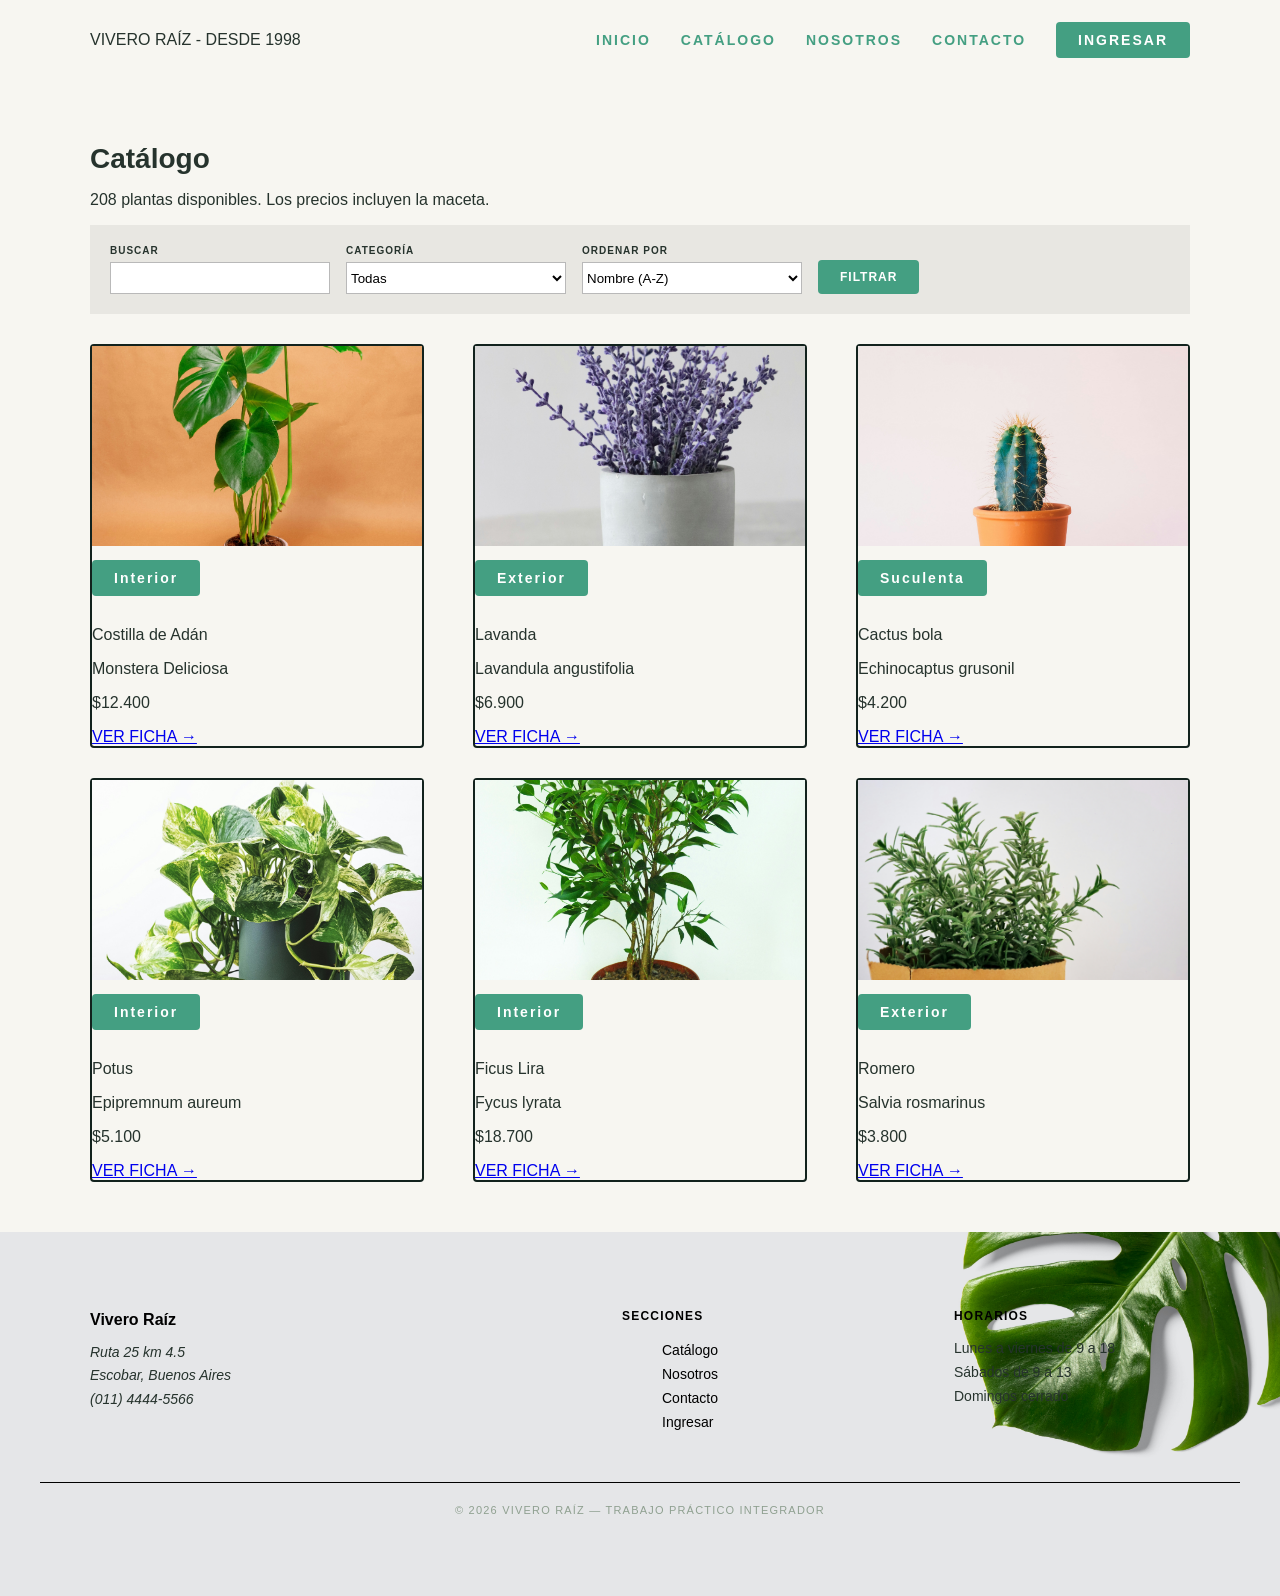
==== catalogo.html @ cc9f1218 "Add files via upload" ====
﻿<!DOCTYPE html>

<html lang="es">
<head>
    <meta charset="utf-8">
	<meta name="viewport" content="width=device-width, initial-scale=1.0"> 
    <title>Vivero Raíz</title>
    <link rel="stylesheet" href="./css/estilos.css">
</head>
<body>
   
<header>

    <p>VIVERO RAÍZ - DESDE 1998</p>

    <nav class="menu-navegacion">  
            <a class="boton-comun" href="index.html">INICIO</a>
            <a class="boton-comun" href="catalogo.html">CATÁLOGO</a>
            <a class="boton-comun" href="productos.html">NOSOTROS</a>
            <a class="boton-comun" href="contacto.html">CONTACTO</a>
            <a class="boton-ingresar" href="login.html">INGRESAR</a>
    </nav>

</header> 

<section class="catalogo">

<div class="contenedor">

<h1>Catálogo</h1>
<p> 208 plantas disponibles. Los precios incluyen la maceta.</p> 

<div class="filtros">
    <div>
        <label for="buscar">BUSCAR</label>
        <input type="text" id="buscar" placeholder="">
    </div>

<div>
  <label for="categoria">CATEGORÍA</label>
  <select id="categoria">
  <option>Todas</option>
  <option>Interior</option>
  <option>Exterior</option>
  <option>Suculentas</option>
  </select>
</div>

<div>
 <label for="ordenar">ORDENAR POR</label>
 <select id="ordenar">
 <option>Nombre (A-Z)</option>
 <option>Nombre (Z-A)</option>
 <option>Precio menor</option>
 <option>Precio mayor</option>
 </select>
</div>

<div class="contenedor-boton-filtro">
<button type="button">FILTRAR</button>
</div>
 </div>

<div class="productos-grid">
  
          <article class="producto">
            <img src="img/adan.jpg" alt="costilla de Adan">
            <div class="info prod">
              <h3 class="boton-b boton-b-lleno">Interior</h3>
              <p>Costilla de Adán</p>
              <p>Monstera Deliciosa</p>
              <p>$12.400</p>
              <a href="#" class="ver ficha">VER FICHA →</a>
            </div>
          </article>

        <article class="producto">
            <img src="img/lavanda.jpg" alt="lavanda">
            <div class="info prod">
              <h3 class="boton-b boton-b-lleno">Exterior</h3>
              <p>Lavanda</p>
              <p>Lavandula angustifolia</p>
              <p>$6.900</p>
              <a href="#" class="ver ficha">VER FICHA →</a>
            </div>
          </article>

            <article class="producto">
            <img src="img/cactus.jpg" alt="cactus bola">
            <div class="info prod">
              <h3 class="boton-b boton-b-lleno">Suculenta</h3>
              <p>Cactus bola</p>
              <p>Echinocaptus grusonil</p>
              <p>$4.200</p>
              <a href="#" class="ver ficha">VER FICHA →</a>
            </div>
          </article>

            <article class="producto">
            <img src="img/potus.jpg" alt="potus">
            <div class="info prod">
              <h3 class="boton-b boton-b-lleno">Interior</h3>
              <p>Potus</p>
              <p>Epipremnum aureum</p>
              <p>$5.100</p>
              <a href="#" class="ver ficha">VER FICHA →</a>
            </div>
          </article>

            <article class="producto">
            <img src="img/ficus.jpg" alt="ficus lira">
            <div class="info prod">
              <h3 class="boton-b boton-b-lleno">Interior</h3>
              <p>Ficus Lira</p>
              <p>Fycus lyrata</p>
              <p>$18.700</p>
              <a href="#" class="ver ficha">VER FICHA →</a>
            </div>
          </article>

            <article class="producto">
            <img src="img/romero.jpg" alt="romero">
            <div class="info prod">
              <h3 class="boton-b boton-b-lleno">Exterior</h3>
              <p>Romero</p>
              <p>Salvia rosmarinus</p>
              <p>$3.800</p>
              <a href="#" class="ver ficha">VER FICHA →</a>
            </div>
          </article>
      
        </div>

      </div>
    </section>
    

  </main>

  <footer>
    <div class="contenedor">
      <div>
        <h2>Vivero Raíz</h2>
        <address>
          Ruta 25 km 4.5<br>
          Escobar, Buenos Aires<br>
          (011) 4444-5566
        </address>
      </div>
      <div>
        <h3>Secciones</h3>
        <ul>
          <li><a href="catalogo.html">Catálogo</a></li>
          <li><a href="index.html#nosotros">Nosotros</a></li>
          <li><a href="contacto.html">Contacto</a></li>
          <li><a href="login.html">Ingresar</a></li>
        </ul>
      </div>
      <div>
        <h3>Horarios</h3>
        <p>Lunes a viernes de 9 a 18<br>
        Sábados de 9 a 13<br>
        Domingos cerrado</p>
      </div>
    </div>
    <p class="copyright">© 2026 Vivero Raíz — Trabajo Práctico Integrador</p>
  </footer>


</body>
</html>
---- css/estilos.css ----
/* INDEX */

body {
    margin: 0;
    background-color: #F7F6F1;
    color: #26332D;
    font-family: Arial, sans-serif;
}

.contenedor {
    max-width: 1100px;
    margin: 0 auto;
}

header {
    max-width: 1100px;
    margin: 0 auto;
    display: flex;
    align-items: center;
    justify-content: space-between;
    padding: 15px 0;
}

.menu-navegacion {
    display: flex;
    align-items: center;
    gap: 30px;
}
 
.boton-comun {
    text-decoration: none;
    color: #449f82;          
    font-size: 14px;
    letter-spacing: 2px;
    font-weight: bold;    
}

.boton-ingresar {
    text-decoration: none;
    color: #ffffff;
    background-color: #449f82;
    padding: 10px 22px;
    font-size: 14px;
    letter-spacing: 2px;
    font-weight: bold;
    display: inline-block; 
    border-radius: 4px; 
}

.principal {
    background-image: url('../img/back3.jpg');
    background-size: cover;
    background-position: center;
    background-repeat: no-repeat;
    padding: 65px 40px;
}

.principal p {
    margin-bottom: 24px;
    max-width: 600px;
}

.botones-a {
    display: flex;
    gap: 14px;
    list-style: none; 
    border-radius: 4px;  
}

.boton-b {
    text-decoration: none;
    padding: 10px 22px;
    font-size: 14px;
    letter-spacing: 2px;
    font-weight: bold;
    display: inline-block;
    border-radius: 4px;
}

.boton-b-lleno {
    background-color: #449f82;
    color: #ffffff;
    border-radius: 4px;
}

.boton-b-borde {
    background-color: transparent;
    color: #12221d;
    border: 1px solid #12221d;
    border-radius: 4px;
}

/* Categorías */
.categorias .contenedor {
  max-width: 1100px;
}

.categorias-grid {
  display: grid;
  grid-template-columns: 300px 300px 300px;
  gap: 24px;
  margin-top: 32px;
  padding: 40px 0 80px;
}

.categorias-grid article img {
  width: 100%;
  height: 180px;
  object-fit: cover;
}

.categorias-grid article {
  border: 2px solid #12221d;
  border-radius: 4px;
}

.categorias-grid .info {
  padding: 16px;
}

.categorias-grid h3 {
  font-size: 16px;
  margin-bottom: 6px;
}

.categorias-grid p {
  font-size: 14px;
  color: #26332D;
  margin-bottom: 10px;
}

.categorias-grid .ver-mas {
  font-size: 12px;
  font-weight: 700;
  letter-spacing: 2px;
  text-decoration: underline;
}

/*  Sección Un vivero */
.nosotros {
  background: #F7F6F1;
}

.nosotros .contenido {
  display: grid;
  grid-template-columns: 530px 530px;
  gap: 40px;
  align-items: center;
  padding: 35px 0
}

.nosotros .contenido img {
  width: 100%;
  height: 260px;
  object-fit: cover;
  border: 2px solid #12221d;
  border-radius: 4px;
}

.texto-justificado {
  text-align: justify;
}

.nosotros ul {
  margin: 18px 0 24px;
}

.nosotros li {
  font-size: 14px;
  margin-bottom: 8px;
  padding-left: 18px;
  position: relative;
}

/*Intranet*/

.cta-intranet .contenedor {
  display: flex;
  align-items: center;
  justify-content: space-between;
  gap: 24px;
  width: 100%;
  flex-wrap: wrap;
}

.cta-intranet h2 {
  font-size: 19px;
  margin-bottom: 4px;
}

.cta-intranet p {
  color: #000000;
  font-size: 14px;
}

/*Footer*/
footer {
    background-image: url('../img/back3.jpg');
    background-size: cover;
    background-position: center;
    background-repeat: no-repeat;
    padding: 65px 40px;
}

footer .contenedor {
  display: grid;
  grid-template-columns: 500px 300px 300px;
  gap: 32px;
}

footer h2 {
  color: #000000;
  font-size: 16px;
  margin-bottom: 12px;
}

footer h3 {
  color: #000000;
  font-size: 12px;
  letter-spacing: 1.2px;
  text-transform: uppercase;
  margin-bottom: 12px;
}

footer address,
footer p,
footer li {
  font-size: 14px;
  line-height: 1.7;
}

footer ul {
   list-style: none;
}

footer ul li a {
    text-decoration: none;
    color: #000000;
}

footer .copyright {
  text-align: center;
  font-size: 11px;
  letter-spacing: 1.2px;
  text-transform: uppercase;
  color: #8fa090;
  border-top: 1px solid #000000;
  margin-top: 32px;
  padding-top: 18px;
}

/* CATALOGO *

/* FILTROS */

.catalogo {
  padding: 40px 0 50px;
}

.catalogo h1 {
  font-size: 28px;
  margin-bottom: 10px;
}

/* FILTROS */

.filtros {
 background-color: #e8e7e2;
 padding: 20px;
 display: flex;
 align-items: flex-end;
 gap: 16px;
 margin-bottom: 30px;
}

.filtros div {
  display: flex;
  flex-direction: column;
}

.filtros label {
  font-size: 10px;
  font-weight: bold;
  letter-spacing: 1px;
  margin-bottom: 6px;
}

.filtros input,
.filtros select {
  width: 220px;
  height: 32px;
  box-sizing: border-box;
  border: 1px solid #b9b9b9;
  background-color: #ffffff;
}

.filtros button {
  background-color: #449f82;
  color: #ffffff;
  border-radius: 4px;
  border: none;
  padding: 10px 22px;
  font-size: 12px;
  font-weight: bold;
  letter-spacing: 1px;
  cursor: pointer;
}

/* TARJETAS */

.producto {
  border: 1px solid #d5d5d5;
  border: 2px solid #12221d;
  border-radius: 4px;
}

.producto img {
  width: 100%;
  height: 200px;
  object-fit: cover;
  display: block;
}

.producto-info h2 {
  font-size: 18px;
  margin-top: 0;
  margin-bottom: 6px;
}


/* TARJETAS PRODUCTOS*/

.productos-grid {
  display: flex;             
  flex-wrap: wrap;           
  justify-content: space-between; 
  row-gap: 30px;             
}

.productos-grid .producto {
  flex-basis: 30%;          
}
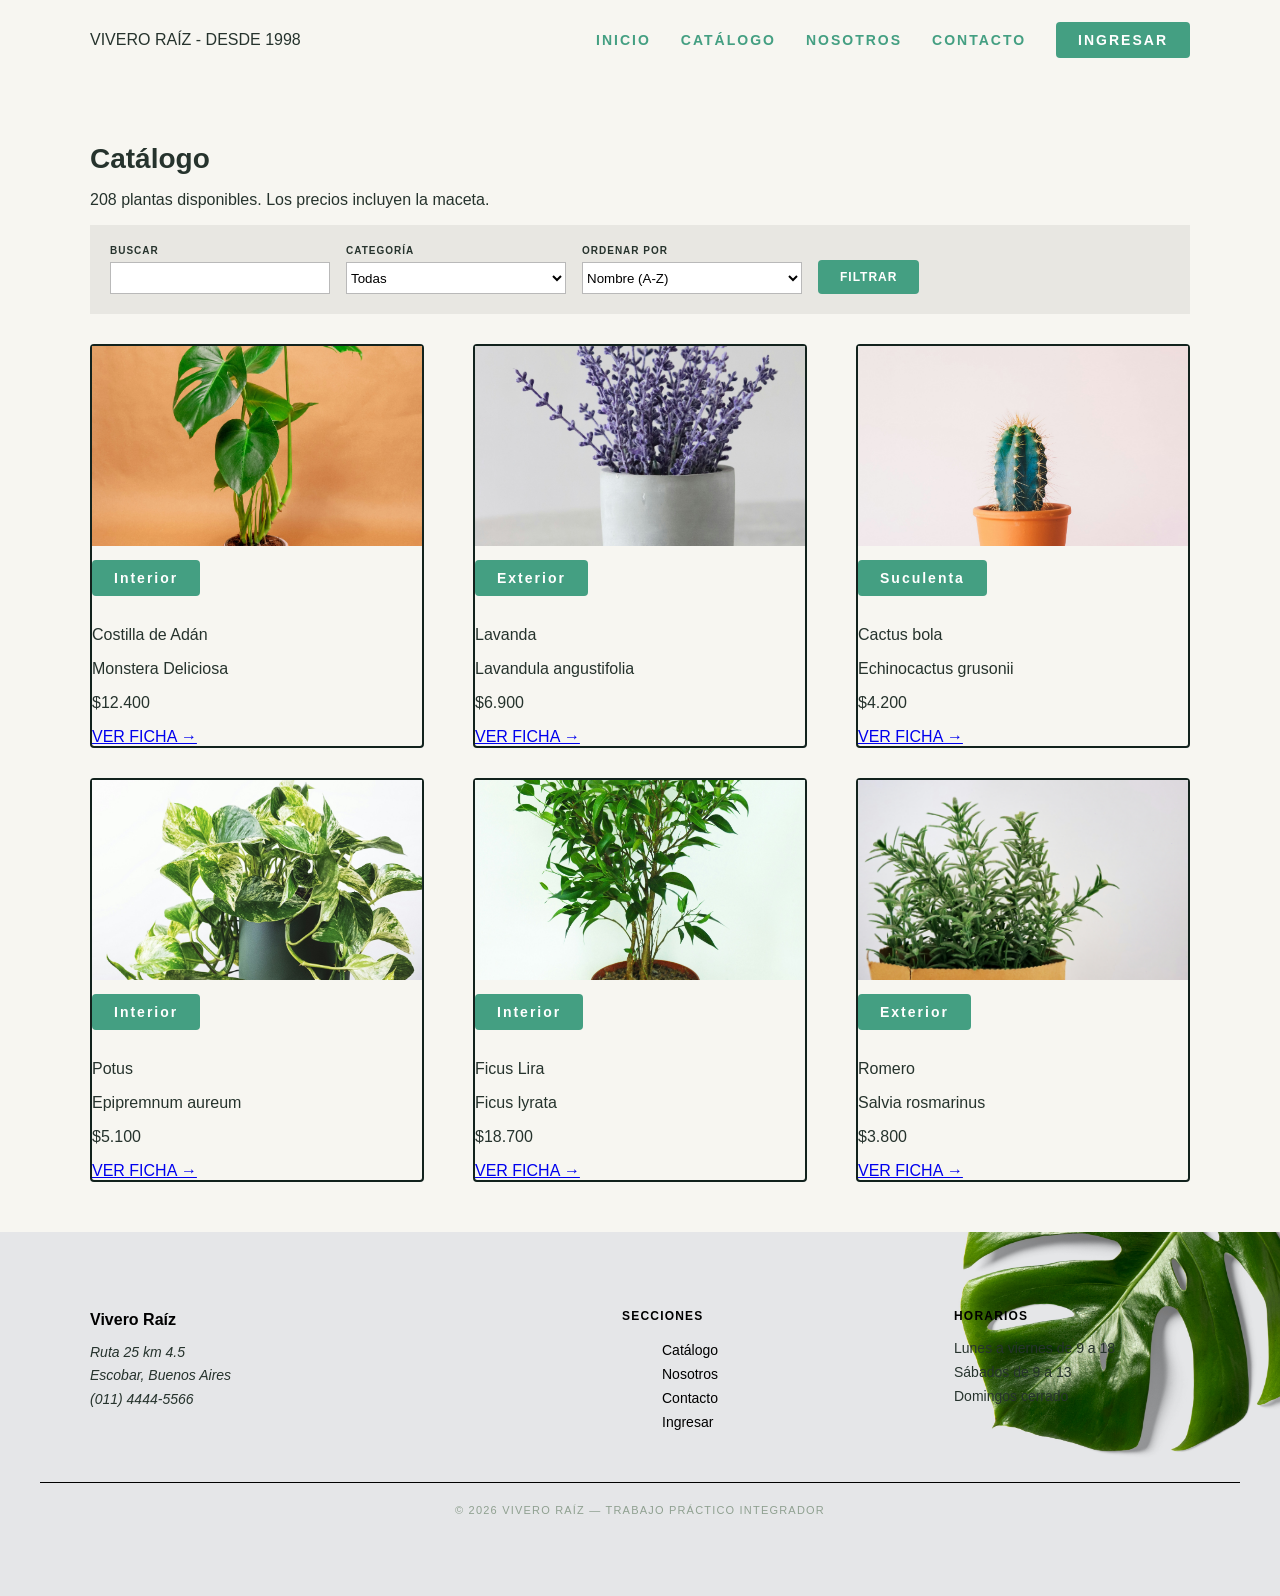
==== commit 5178a22d: "Add files via upload Se adjuntan archivos modificados y se agregan páginas." ====
--- a/catalogo.html
+++ b/catalogo.html
@@ -1,171 +1,171 @@
-﻿<!DOCTYPE html>
-
-<html lang="es">
-<head>
-    <meta charset="utf-8">
-	<meta name="viewport" content="width=device-width, initial-scale=1.0"> 
-    <title>Vivero Raíz</title>
-    <link rel="stylesheet" href="./css/estilos.css">
-</head>
-<body>
-   
-<header>
-
-    <p>VIVERO RAÍZ - DESDE 1998</p>
-
-    <nav class="menu-navegacion">  
-            <a class="boton-comun" href="index.html">INICIO</a>
-            <a class="boton-comun" href="catalogo.html">CATÁLOGO</a>
-            <a class="boton-comun" href="productos.html">NOSOTROS</a>
-            <a class="boton-comun" href="contacto.html">CONTACTO</a>
-            <a class="boton-ingresar" href="login.html">INGRESAR</a>
-    </nav>
-
-</header> 
-
-<section class="catalogo">
-
-<div class="contenedor">
-
-<h1>Catálogo</h1>
-<p> 208 plantas disponibles. Los precios incluyen la maceta.</p> 
-
-<div class="filtros">
-    <div>
-        <label for="buscar">BUSCAR</label>
-        <input type="text" id="buscar" placeholder="">
-    </div>
-
-<div>
-  <label for="categoria">CATEGORÍA</label>
-  <select id="categoria">
-  <option>Todas</option>
-  <option>Interior</option>
-  <option>Exterior</option>
-  <option>Suculentas</option>
-  </select>
-</div>
-
-<div>
- <label for="ordenar">ORDENAR POR</label>
- <select id="ordenar">
- <option>Nombre (A-Z)</option>
- <option>Nombre (Z-A)</option>
- <option>Precio menor</option>
- <option>Precio mayor</option>
- </select>
-</div>
-
-<div class="contenedor-boton-filtro">
-<button type="button">FILTRAR</button>
-</div>
- </div>
-
-<div class="productos-grid">
-  
-          <article class="producto">
-            <img src="img/adan.jpg" alt="costilla de Adan">
-            <div class="info prod">
-              <h3 class="boton-b boton-b-lleno">Interior</h3>
-              <p>Costilla de Adán</p>
-              <p>Monstera Deliciosa</p>
-              <p>$12.400</p>
-              <a href="#" class="ver ficha">VER FICHA →</a>
-            </div>
-          </article>
-
-        <article class="producto">
-            <img src="img/lavanda.jpg" alt="lavanda">
-            <div class="info prod">
-              <h3 class="boton-b boton-b-lleno">Exterior</h3>
-              <p>Lavanda</p>
-              <p>Lavandula angustifolia</p>
-              <p>$6.900</p>
-              <a href="#" class="ver ficha">VER FICHA →</a>
-            </div>
-          </article>
-
-            <article class="producto">
-            <img src="img/cactus.jpg" alt="cactus bola">
-            <div class="info prod">
-              <h3 class="boton-b boton-b-lleno">Suculenta</h3>
-              <p>Cactus bola</p>
-              <p>Echinocaptus grusonil</p>
-              <p>$4.200</p>
-              <a href="#" class="ver ficha">VER FICHA →</a>
-            </div>
-          </article>
-
-            <article class="producto">
-            <img src="img/potus.jpg" alt="potus">
-            <div class="info prod">
-              <h3 class="boton-b boton-b-lleno">Interior</h3>
-              <p>Potus</p>
-              <p>Epipremnum aureum</p>
-              <p>$5.100</p>
-              <a href="#" class="ver ficha">VER FICHA →</a>
-            </div>
-          </article>
-
-            <article class="producto">
-            <img src="img/ficus.jpg" alt="ficus lira">
-            <div class="info prod">
-              <h3 class="boton-b boton-b-lleno">Interior</h3>
-              <p>Ficus Lira</p>
-              <p>Fycus lyrata</p>
-              <p>$18.700</p>
-              <a href="#" class="ver ficha">VER FICHA →</a>
-            </div>
-          </article>
-
-            <article class="producto">
-            <img src="img/romero.jpg" alt="romero">
-            <div class="info prod">
-              <h3 class="boton-b boton-b-lleno">Exterior</h3>
-              <p>Romero</p>
-              <p>Salvia rosmarinus</p>
-              <p>$3.800</p>
-              <a href="#" class="ver ficha">VER FICHA →</a>
-            </div>
-          </article>
-      
-        </div>
-
-      </div>
-    </section>
-    
-
-  </main>
-
-  <footer>
-    <div class="contenedor">
-      <div>
-        <h2>Vivero Raíz</h2>
-        <address>
-          Ruta 25 km 4.5<br>
-          Escobar, Buenos Aires<br>
-          (011) 4444-5566
-        </address>
-      </div>
-      <div>
-        <h3>Secciones</h3>
-        <ul>
-          <li><a href="catalogo.html">Catálogo</a></li>
-          <li><a href="index.html#nosotros">Nosotros</a></li>
-          <li><a href="contacto.html">Contacto</a></li>
-          <li><a href="login.html">Ingresar</a></li>
-        </ul>
-      </div>
-      <div>
-        <h3>Horarios</h3>
-        <p>Lunes a viernes de 9 a 18<br>
-        Sábados de 9 a 13<br>
-        Domingos cerrado</p>
-      </div>
-    </div>
-    <p class="copyright">© 2026 Vivero Raíz — Trabajo Práctico Integrador</p>
-  </footer>
-
-
-</body>
+<!DOCTYPE html>
+
+<html lang="es">
+<head>
+    <meta charset="utf-8">
+	<meta name="viewport" content="width=device-width, initial-scale=1.0"> 
+    <title>Catálogo - Vivero Raíz</title>
+    <link rel="stylesheet" href="./css/estilos.css">
+</head>
+<body>
+
+<header>
+
+    <p>VIVERO RAÍZ - DESDE 1998</p>
+
+    <nav class="menu-navegacion">  
+            <a class="boton-comun" href="index.html">INICIO</a>
+            <a class="boton-comun" href="catalogo.html">CATÁLOGO</a>
+            <a class="boton-comun" href="nosotros.html">NOSOTROS</a>
+            <a class="boton-comun" href="contacto.html">CONTACTO</a>
+            <a class="boton-ingresar" href="login.html">INGRESAR</a>
+    </nav>
+</header> 
+
+<main> 
+
+<section class="catalogo">
+
+<div class="contenedor">
+
+<h1>Catálogo</h1>
+<p> 208 plantas disponibles. Los precios incluyen la maceta.</p> 
+
+<div class="filtros">
+    <div>
+        <label for="buscar">BUSCAR</label>
+        <input type="text" id="buscar" placeholder="">
+    </div>
+
+<div>
+  <label for="categoria">CATEGORÍA</label>
+  <select id="categoria">
+  <option>Todas</option>
+  <option>Interior</option>
+  <option>Exterior</option>
+  <option>Suculentas</option>
+  </select>
+</div>
+
+<div>
+ <label for="ordenar">ORDENAR POR</label>
+ <select id="ordenar">
+ <option>Nombre (A-Z)</option>
+ <option>Nombre (Z-A)</option>
+ <option>Precio menor</option>
+ <option>Precio mayor</option>
+ </select>
+</div>
+
+<div class="contenedor-boton-filtro">
+<button type="button">FILTRAR</button>
+</div>
+ </div>
+
+<div class="productos-grid">
+  
+          <article class="producto">
+            <img src="img/adan.jpg" alt="costilla de Adan">
+            <div class="info prod">
+              <h3 class="boton-b boton-b-lleno">Interior</h3>
+              <p>Costilla de Adán</p>
+              <p>Monstera Deliciosa</p>
+              <p>$12.400</p>
+              <a href="#" class="ver ficha">VER FICHA →</a>
+            </div>
+          </article>
+
+        <article class="producto">
+            <img src="img/lavanda.jpg" alt="lavanda">
+            <div class="info prod">
+              <h3 class="boton-b boton-b-lleno">Exterior</h3>
+              <p>Lavanda</p>
+              <p>Lavandula angustifolia</p>
+              <p>$6.900</p>
+              <a href="#" class="ver ficha">VER FICHA →</a>
+            </div>
+          </article>
+
+            <article class="producto">
+            <img src="img/cactus.jpg" alt="cactus bola">
+            <div class="info prod">
+              <h3 class="boton-b boton-b-lleno">Suculenta</h3>
+              <p>Cactus bola</p>
+              <p>Echinocactus grusonii</p>
+              <p>$4.200</p>
+              <a href="#" class="ver ficha">VER FICHA →</a>
+            </div>
+          </article>
+
+            <article class="producto">
+            <img src="img/potus.jpg" alt="potus">
+            <div class="info prod">
+              <h3 class="boton-b boton-b-lleno">Interior</h3>
+              <p>Potus</p>
+              <p>Epipremnum aureum</p>
+              <p>$5.100</p>
+              <a href="#" class="ver ficha">VER FICHA →</a>
+            </div>
+          </article>
+
+            <article class="producto">
+            <img src="img/ficus.jpg" alt="ficus lira">
+            <div class="info prod">
+              <h3 class="boton-b boton-b-lleno">Interior</h3>
+              <p>Ficus Lira</p>
+              <p>Ficus lyrata</p>
+              <p>$18.700</p>
+              <a href="#" class="ver ficha">VER FICHA →</a>
+            </div>
+          </article>
+
+            <article class="producto">
+            <img src="img/romero.jpg" alt="romero">
+            <div class="info prod">
+              <h3 class="boton-b boton-b-lleno">Exterior</h3>
+              <p>Romero</p>
+              <p>Salvia rosmarinus</p>
+              <p>$3.800</p>
+              <a href="#" class="ver ficha">VER FICHA →</a>
+            </div>
+          </article>
+      
+        </div>
+
+      </div>
+    </section>
+    
+
+  </main>
+
+  <footer>
+    <div class="contenedor">
+      <div>
+        <h2>Vivero Raíz</h2>
+        <address>
+          Ruta 25 km 4.5<br>
+          Escobar, Buenos Aires<br>
+          (011) 4444-5566
+        </address>
+      </div>
+      <div>
+        <h3>Secciones</h3>
+        <ul>
+          <li><a href="catalogo.html">Catálogo</a></li>
+          <li><a href="nosotros.html">Nosotros</a></li>
+          <li><a href="contacto.html">Contacto</a></li>
+          <li><a href="login.html">Ingresar</a></li>
+        </ul>
+      </div>
+      <div>
+        <h3>Horarios</h3>
+        <p>Lunes a viernes de 9 a 18<br>
+        Sábados de 9 a 13<br>
+        Domingos cerrado</p>
+      </div>
+    </div>
+    <p class="copyright">© 2026 Vivero Raíz — Trabajo Práctico Integrador</p>
+  </footer>
+
+</body>
 </html>
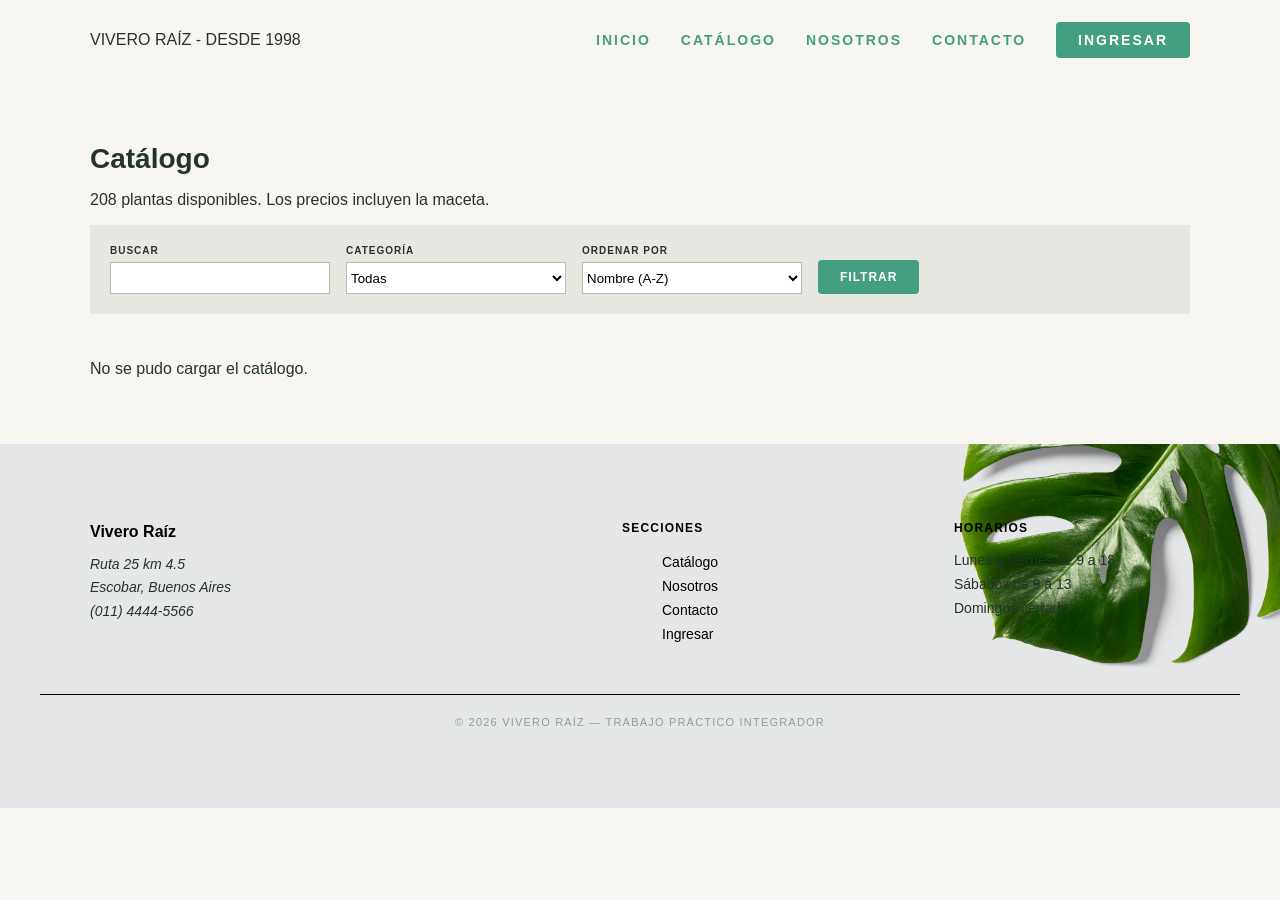
==== commit 4dcad858: "Add files via upload Actualización final proyecto Vivero Raíz" ====
--- a/catalogo.html
+++ b/catalogo.html
@@ -7,6 +7,7 @@
     <title>Catálogo - Vivero Raíz</title>
     <link rel="stylesheet" href="./css/estilos.css">
 </head>
+  
 <body>
 
 <header>
@@ -14,6 +15,11 @@
     <p>VIVERO RAÍZ - DESDE 1998</p>
 
     <nav class="menu-navegacion">  
+      <span id="saludo-usuario"></span>
+      <a href="#" id="cerrar-sesion" class="boton-ingresar">
+    CERRAR SESIÓN
+      </a>
+
             <a class="boton-comun" href="index.html">INICIO</a>
             <a class="boton-comun" href="catalogo.html">CATÁLOGO</a>
             <a class="boton-comun" href="nosotros.html">NOSOTROS</a>
@@ -44,6 +50,7 @@
   <option>Interior</option>
   <option>Exterior</option>
   <option>Suculentas</option>
+  <option>Aromáticas</option>
   </select>
 </div>
 
@@ -62,75 +69,9 @@
 </div>
  </div>
 
-<div class="productos-grid">
-  
-          <article class="producto">
-            <img src="img/adan.jpg" alt="costilla de Adan">
-            <div class="info prod">
-              <h3 class="boton-b boton-b-lleno">Interior</h3>
-              <p>Costilla de Adán</p>
-              <p>Monstera Deliciosa</p>
-              <p>$12.400</p>
-              <a href="#" class="ver ficha">VER FICHA →</a>
-            </div>
-          </article>
-
-        <article class="producto">
-            <img src="img/lavanda.jpg" alt="lavanda">
-            <div class="info prod">
-              <h3 class="boton-b boton-b-lleno">Exterior</h3>
-              <p>Lavanda</p>
-              <p>Lavandula angustifolia</p>
-              <p>$6.900</p>
-              <a href="#" class="ver ficha">VER FICHA →</a>
-            </div>
-          </article>
-
-            <article class="producto">
-            <img src="img/cactus.jpg" alt="cactus bola">
-            <div class="info prod">
-              <h3 class="boton-b boton-b-lleno">Suculenta</h3>
-              <p>Cactus bola</p>
-              <p>Echinocactus grusonii</p>
-              <p>$4.200</p>
-              <a href="#" class="ver ficha">VER FICHA →</a>
-            </div>
-          </article>
-
-            <article class="producto">
-            <img src="img/potus.jpg" alt="potus">
-            <div class="info prod">
-              <h3 class="boton-b boton-b-lleno">Interior</h3>
-              <p>Potus</p>
-              <p>Epipremnum aureum</p>
-              <p>$5.100</p>
-              <a href="#" class="ver ficha">VER FICHA →</a>
-            </div>
-          </article>
-
-            <article class="producto">
-            <img src="img/ficus.jpg" alt="ficus lira">
-            <div class="info prod">
-              <h3 class="boton-b boton-b-lleno">Interior</h3>
-              <p>Ficus Lira</p>
-              <p>Ficus lyrata</p>
-              <p>$18.700</p>
-              <a href="#" class="ver ficha">VER FICHA →</a>
-            </div>
-          </article>
-
-            <article class="producto">
-            <img src="img/romero.jpg" alt="romero">
-            <div class="info prod">
-              <h3 class="boton-b boton-b-lleno">Exterior</h3>
-              <p>Romero</p>
-              <p>Salvia rosmarinus</p>
-              <p>$3.800</p>
-              <a href="#" class="ver ficha">VER FICHA →</a>
-            </div>
-          </article>
-      
-        </div>
+<div class="productos-grid" id="productos-grid">
+    
+</div>
 
       </div>
     </section>
@@ -166,6 +107,8 @@
     </div>
     <p class="copyright">© 2026 Vivero Raíz — Trabajo Práctico Integrador</p>
   </footer>
-
+  <script src="./js/datos.js"></script>
+  <script src="./js/catalogo.js"></script>
+  <script src="./js/sesion.js"></script>
 </body>
 </html>
--- a/css/estilos.css
+++ b/css/estilos.css
@@ -1,5 +1,4 @@
 /* INDEX */
-
 body {
     margin: 0;
     background-color: #F7F6F1;
@@ -90,7 +89,6 @@
     border-radius: 4px;
 }
 
-/* Categorías */
 .categorias .contenedor {
   max-width: 1100px;
 }
@@ -110,8 +108,8 @@
 }
 
 .categorias-grid article {
-  border: 2px solid #12221d;
-  border-radius: 4px;
+  box-shadow: 0 4px 12px rgba(0, 0, 0, 0.15);
+ 
 }
 
 .categorias-grid .info {
@@ -136,7 +134,6 @@
   text-decoration: underline;
 }
 
-/*  Sección Un vivero */
 .nosotros {
   background: #F7F6F1;
 }
@@ -153,7 +150,7 @@
   width: 100%;
   height: 260px;
   object-fit: cover;
-  border: 2px solid #12221d;
+  box-shadow: 0 4px 12px;
   border-radius: 4px;
 }
 
@@ -171,8 +168,6 @@
   padding-left: 18px;
   position: relative;
 }
-
-/*Intranet*/
 
 .cta-intranet .contenedor {
   display: flex;
@@ -193,7 +188,6 @@
   font-size: 14px;
 }
 
-/*Footer*/
 footer {
     background-image: url('../img/back3.jpg');
     background-size: cover;
@@ -249,9 +243,7 @@
   padding-top: 18px;
 }
 
-/* CATALOGO *
-
-/* FILTROS */
+/* CATALOGO */
 
 .catalogo {
   padding: 40px 0 50px;
@@ -261,8 +253,6 @@
   font-size: 28px;
   margin-bottom: 10px;
 }
-
-/* FILTROS */
 
 .filtros {
  background-color: #e8e7e2;
@@ -306,12 +296,10 @@
   cursor: pointer;
 }
 
-/* TARJETAS */
-
 .producto {
   border: 1px solid #d5d5d5;
-  border: 2px solid #12221d;
-  border-radius: 4px;
+  box-shadow: 0 4px 12px rgba(0, 0, 0, 0.15);
+  border-radius: 7px;
 }
 
 .producto img {
@@ -321,14 +309,34 @@
   display: block;
 }
 
+.productos-grid .producto .info {
+    padding: 16px;
+    box-sizing: border-box;
+}
+
 .producto-info h2 {
   font-size: 18px;
   margin-top: 0;
   margin-bottom: 6px;
-}
-
-
-/* TARJETAS PRODUCTOS*/
+  
+} 
+.productos-grid .producto h3 {
+    font-size: 16px;
+    margin: 0 0 10px;
+}
+
+.productos-grid .producto p {
+    font-size: 14px;
+    color: #26332D;
+    margin: 0 0 10px;
+}
+
+.productos-grid .producto .ver {
+    font-size: 12px;
+    font-weight: bold;
+    letter-spacing: 2px;
+    text-decoration: underline;
+}
 
 .productos-grid {
   display: flex;             
@@ -341,9 +349,766 @@
   flex-basis: 30%;          
 }
 
-
-
-
-
-
-
+/* NOSOTROS*/
+
+.nosotros .contenedor {
+  display: block;
+}
+
+.nosotros img {
+  width: 100%;
+  height: 350px;
+  object-fit: cover;
+  display: block;
+  box-shadow: 0 4px 12px rgba(0, 0, 0, 0.15);
+  border-radius: 5px;
+
+}
+
+.trayectoria ol {
+    list-style: none;
+    margin: 24px 0 0 0;
+    padding: 0 0 0 20px;
+    border-left: 3.5px solid #449f82;
+}
+
+.trayectoria li {
+    display: flex;
+    gap: 20px;
+    margin-bottom: 24px;
+}
+
+/* CONTACTO*/
+
+.contacto {
+  padding: 40px 0 50px;
+}
+
+.contacto h1 {
+  font-size: 28px;
+  margin-bottom: 10px;
+}
+
+.descripcion-contacto {
+  font-size: 14px;
+  margin-bottom: 30px;
+  line-height: 2;
+  max-width: 600px;
+  margin-bottom: 30px;
+}
+
+.contacto-grid {
+    display: grid;
+    grid-template-columns: 390px 650px;
+    gap: 20px;
+}
+
+.formulario-grid {
+    display: grid;
+    grid-template-columns: 180px 180px;
+    gap: 16px 24px;
+}
+
+.formulario-grid div {
+    display: flex;
+    flex-direction: column;
+}
+
+.formulario-grid label,
+.campo-mensaje label {
+    font-size: 10px;
+    font-weight: bold;
+    letter-spacing: 1px;
+    margin-bottom: 7px;
+}
+
+.formulario-grid input,
+.formulario-grid select {
+    height: 32px;
+    box-sizing: border-box;
+    border: 1px solid #b9b9b9;
+    background-color: #ffffff;
+    margin-bottom: 20px;  
+}
+
+.campo-mensaje {
+    display: flex;
+    flex-direction: column;
+    margin-top: 16px;
+}
+
+.campo-mensaje textarea {
+    height: 80px;
+    width: 380;
+    box-sizing: border-box;
+    border: 1px solid #b9b9b9;
+}
+
+.check-novedades {
+    display: flex;
+    align-items: center;
+    gap: 5px;
+    margin: 16px 0;
+}
+
+.check-novedades label {
+    font-size: 12px;
+}
+
+.boton-enviar {
+    background-color: #449f82;
+    color: #ffffff;
+    border: none;
+    padding: 12px 22px;
+    font-size: 12px;
+    letter-spacing: 2px;
+    font-weight: bold;
+    cursor: pointer;
+    border-radius: 4px;
+}
+
+.informacion-contacto {
+    background-color: #f1f0eb;
+    border: 1px solid #d5d5d5;
+    padding: 20px;
+}
+
+.informacion-contacto h2 {
+    font-size: 12px;
+    letter-spacing: 1.5px;
+    margin-top: 0;
+    margin-bottom: 12px;
+}
+
+.informacion-contacto p {
+    font-size: 12px;
+    line-height: 1.7;
+}
+
+.informacion-contacto table {
+    width: 100%;
+    border-collapse: collapse;
+    margin-top: 12px;
+    margin-bottom: 16px;
+}
+
+.informacion-contacto th,
+.informacion-contacto td {
+    border: 1px solid #d5d5d5;
+    padding: 8px;
+    text-align: left;
+    font-size: 11px;
+}
+
+.informacion-contacto th {
+    background-color: #e8e7e2;
+    font-size: 9px;
+    letter-spacing: 1px;
+}
+
+.mapa {
+    height: 180px;
+    background-color: #dfe6e0;
+}
+
+.mapa iframe {
+    width: 100%;
+    height: 100%;
+    border: 0;
+}
+
+/* LOGIN*/
+
+.login {
+    width: 900px;
+    margin: 50px auto;
+    display: grid;
+    grid-template-columns: 400px 450px;
+    border: 2px solid #d5d5d5;
+    border-radius: 4px;
+}
+
+.login-presentacion h1 {
+    font-size: 24px;
+    letter-spacing: 2px;
+    margin-bottom: 8px;
+}
+
+.login-presentacion h2 {
+    font-size: 20px;
+    margin-top: 35px;
+    margin-bottom: 10px;
+}
+
+.login-presentacion p {
+    font-size: 13px;
+    line-height: 10;
+}
+
+.login-formulario {
+    padding: 50px 40px;
+    box-sizing: border-box;
+  
+}
+
+.login-formulario h1 {
+    font-size: 28px;
+    margin-bottom: 10px;
+}
+
+.descripcion-login {
+    font-size: 14px;
+    margin-bottom: 30px;
+}
+
+.campo-login {
+    display: flex;
+    flex-direction: column;
+    margin-bottom: 20px;
+}
+
+.campo-login label {
+    font-size: 10px;
+    font-weight: bold;
+    letter-spacing: 1px;
+    margin-bottom: 7px;
+}
+
+.campo-login input {
+    width: 370px;
+    height: 34px;
+    box-sizing: border-box;
+    border: 1px solid #b9b9b9;
+    background-color: #ffffff;
+}
+
+.ayuda-login {
+    font-size: 11px;
+    color: #66736c;
+    margin-top: 6px;
+}
+
+.login-formulario .check-novedades {
+    display: flex;
+    align-items: center;
+    gap: 5px;
+    margin: 15px 0 25px;
+}
+
+.login-formulario .check-novedades label {
+    font-size: 12px;
+}
+
+.boton-login {
+    width: 100%;
+    background-color: #449f82;
+    color: #ffffff;
+    border: none;
+    padding: 12px 25px;
+    font-size: 11px;
+    letter-spacing: 2px;
+    font-weight: bold;
+    cursor: pointer;
+    border-radius: 4px; 
+}
+
+.reset-pass {
+    display: block;
+    margin-top: 18px;
+    color: #262633;
+    font-size: 11px;
+    text-decoration: none;
+}
+
+.reset-pass:hover {
+    text-decoration: underline;
+}
+
+.login-formulario h2 {
+    font-size: 14px;
+    margin-top: 40px;
+    margin-bottom: 10px;
+}
+
+.contenedor-flex {
+  display: flex;
+  justify-content: space-between; 
+  align-items: center;
+}
+
+/* CREACIÓN DE CUENTA*/
+
+.registro-formulario {
+    padding: 35px 40px;
+    box-sizing: border-box;
+    background-color: #F7F6F1;
+}
+
+.registro-formulario h1 {
+    font-size: 24px;
+    margin-bottom: 8px;
+}
+
+.registro-formulario .descripcion-login {
+    font-size: 12px;
+    color: #66736c;
+    margin-bottom: 20px;
+}
+
+fieldset {
+    width: 370px;
+    box-sizing: border-box;
+    border: 1px solid #d5d5d5;
+    padding: 15px;
+    margin: 0 0 20px 0;
+}
+
+legend {
+    padding: 0 8px;
+    font-size: 9px;
+    letter-spacing: 2px;
+    color: #66736c;
+}
+
+.fila-registro {
+    display: grid;
+    grid-template-columns: 180px 180px;
+    gap: 20px;
+    margin-bottom: 15px;
+}
+
+.campo-registro {
+    display: flex;
+    flex-direction: column;
+}
+
+.campo-registro label {
+    font-size: 9px;
+    letter-spacing: 1px;
+    margin-bottom: 6px;
+    color: #66736c;
+}
+
+.campo-registro input {
+    width: 180px;
+    height: 32px;
+    box-sizing: border-box;
+    border: 1px solid #b9b9b9;
+    background-color: #ffffff;
+}
+
+.campo-ancho {
+    margin-bottom: 15px;
+}
+
+.campo-ancho input {
+    width: 370px;
+}
+
+.campo-ancho select {
+    width: 370px;
+    height: 32px;
+    box-sizing: border-box;
+    border: 1px solid #b9b9b9;
+    background-color: #ffffff;
+}
+
+.ayuda-registro {
+    font-size: 9px;
+    color: #8a918d;
+    margin: 5px 0 0 0;
+}
+
+.opciones-registro {
+    margin-top: 10px;
+    margin-bottom: 20px;
+}
+
+.check-registro {
+    display: flex;
+    align-items: center;
+    gap: 5px;
+    margin-bottom: 8px;
+}
+
+.check-registro label {
+    font-size: 11px;
+}
+
+.enlace-registro {
+    color: #26332D;
+    font-size: 11px;
+}
+
+.enlace-registro:hover {
+    text-decoration: underline;
+}
+
+.boton-registro {
+    width: 370px;
+    height: 36px;
+    background-color: #12221d;
+    color: #ffffff;
+    border: none;
+    font-size: 10px;
+    letter-spacing: 2px;
+    font-weight: bold;
+    cursor: pointer;
+}
+
+.ingreso-registro {
+    display: flex;
+    align-items: center;
+    gap: 5px;
+    margin-top: 15px;
+}
+
+.ingreso-registro p {
+    margin: 0;
+    font-size: 11px;
+}
+
+/* BOTÓN CERRAR SESIÓN */
+
+#cerrar-sesion {
+    display: inline-flex;
+    align-items: center;
+    justify-content: center;
+    white-space: nowrap;
+    width: auto;
+    padding: 12px 25px;
+}
+
+/* DISEÑO RESPONSIVE*/
+
+/* Se unifican en los elementos de formulario */
+input,
+select,
+textarea,
+button {
+    font-family: Arial, sans-serif;
+}
+
+@media (max-width: 700px) {
+
+    /* Contenedor General */
+
+    .contenedor {
+        width: 90%;
+        max-width: none;
+    }
+
+    /* Header */
+
+    header {
+        width: 90%;
+        max-width: none;
+        display: block;
+        text-align: center;
+        padding: 15px 0;
+    }
+
+    header p {
+        margin: 0 0 15px 0;
+        font-size: 22px;
+    }
+
+    .menu-navegacion {
+        display: flex;
+        flex-direction: column;
+        gap: 12px;
+    }
+
+    /* Index */
+
+    .principal {
+        padding: 45px 20px;
+    }
+
+    .botones-a {
+        display: flex;
+        flex-direction: column;
+        align-items: flex-start;
+    }
+
+    .categorias-grid {
+        display: block;
+        padding: 30px 0 50px;
+    }
+
+    .categorias-grid article {
+        margin-bottom: 20px;
+    }
+
+    .nosotros .contenido {
+        display: block;
+        padding: 30px 0;
+    }
+
+    .nosotros .contenido img {
+        margin-top: 20px;
+    }
+
+    .cta-intranet .contenedor {
+        display: block;
+    }
+
+    .cta-intranet .boton-b {
+        margin-top: 15px;
+    }
+
+    /* Catálogo */
+
+    .catalogo {
+        padding: 30px 0 40px;
+    }
+
+    .filtros {
+        display: block;
+    }
+
+    .filtros div {
+        margin-bottom: 15px;
+    }
+
+    .filtros input,
+    .filtros select,
+    .filtros button {
+        width: 100%;
+    }
+
+    .productos-grid {
+        display: block;
+    }
+
+    .productos-grid .producto {
+        width: 100%;
+        margin-bottom: 25px;
+        box-sizing: border-box;
+    }
+
+    /* Contacto */
+
+    .contacto {
+        padding: 30px 0 40px;
+    }
+
+    .contacto-grid {
+        display: block;
+    }
+
+    .formulario-grid {
+        display: flex;
+        flex-direction: column;
+    }
+
+    .formulario-grid input,
+    .formulario-grid select,
+    .campo-mensaje textarea {
+        width: 100%;
+    }
+
+    .informacion-contacto {
+        margin-top: 30px;
+    }
+
+    /*Login */
+
+    .login {
+        width: 90%;
+        margin: 30px auto;
+        display: block;
+        box-sizing: border-box;
+    }
+
+    .login-presentacion,
+    .presentacion {
+        width: 100%;
+        box-sizing: border-box;
+        padding: 35px 25px;
+    }
+
+    .login-presentacion h2,
+    .presentacion h2 {
+        margin-top: 40px;
+    }
+
+    .login-formulario {
+        width: 100%;
+        box-sizing: border-box;
+        padding: 30px 20px;
+    }
+
+    .campo-login input,
+    .boton-login {
+        width: 100%;
+        box-sizing: border-box;
+    }
+
+    /* Registro */
+
+    .registro-formulario {
+        width: 100%;
+        box-sizing: border-box;
+        padding: 30px 20px;
+    }
+
+    fieldset {
+        width: 100%;
+    }
+
+    .fila-registro {
+        display: block;
+    }
+
+    .campo-registro {
+        margin-bottom: 15px;
+    }
+
+    .campo-registro input,
+    .campo-ancho input,
+    .campo-ancho select,
+    .boton-registro {
+        width: 100%;
+        box-sizing: border-box;
+    }
+
+    /*NOSOTROS */
+
+    .nosotros .contenedor {
+        display: block;
+    }
+
+    .nosotros img {
+        width: 100%;
+        height: 250px;
+        margin-top: 20px;
+    }
+
+    .trayectoria {
+        padding: 35px 0;
+    }
+
+    .familia {
+        padding: 35px 0;
+    }
+
+    .familia-grid {
+        display: block;
+    }
+
+    .staff {
+        margin-bottom: 15px;
+    }
+
+    /*FOOTER */
+
+    footer {
+        padding: 40px 20px;
+    }
+
+    footer .contenedor {
+        display: block;
+    }
+
+    footer .contenedor > div {
+        margin-bottom: 25px;
+    }
+}
+
+/* Ajustes formularios */
+.login-formulario {
+    background-color: #F7F6F1;
+}
+
+.login-presentacion {
+    background-color: #e8e7e2;
+    padding: 50px 40px;
+    box-sizing: border-box;
+}
+
+.login-presentacion p {
+    line-height: 1.7;
+}
+
+.contacto .formulario-grid {
+    display: flex;
+    flex-direction: column;
+}
+
+.contacto .formulario-grid input,
+.contacto .formulario-grid select,
+.contacto .campo-mensaje textarea {
+    width: 380px;
+    max-width: 100%;
+}
+
+.boton-registro {
+    background-color: #449f82;
+    border-radius: 4px;
+}
+
+.boton-login:hover,
+.boton-registro:hover,
+.boton-enviar:hover,
+.boton-ingresar:hover,
+.boton-b:hover {
+    opacity: 0.85;
+    transition: 0.2s;
+}
+
+@media (max-width: 700px) {
+    .login-presentacion {
+        padding: 35px 25px;
+    }
+
+    .contacto .formulario-grid input,
+    .contacto .formulario-grid select,
+    .contacto .campo-mensaje textarea {
+        width: 100%;
+    }
+}
+
+/* FICHA DE PLANTA */
+
+.ficha-planta {
+    padding: 40px 0 60px;
+}
+
+.ficha-detalle {
+    display: grid;
+    grid-template-columns: 500px 1fr;
+    gap: 40px;
+    margin-top: 30px;
+    align-items: center;
+}
+
+.ficha-detalle img {
+    width: 100%;
+    height: 350px;
+    object-fit: cover;
+    border-radius: 4px;
+    box-shadow: 0 4px 12px rgba(0, 0, 0, 0.15);
+}
+
+.ficha-informacion h1 {
+    font-size: 28px;
+    margin-bottom: 20px;
+}
+
+.ficha-informacion p {
+    font-size: 15px;
+    margin-bottom: 15px;
+}
+
+@media (max-width: 700px) {
+
+    .ficha-detalle {
+        display: block;
+    }
+
+    .ficha-detalle img {
+        height: 250px;
+        margin-bottom: 20px;
+    }
+}
